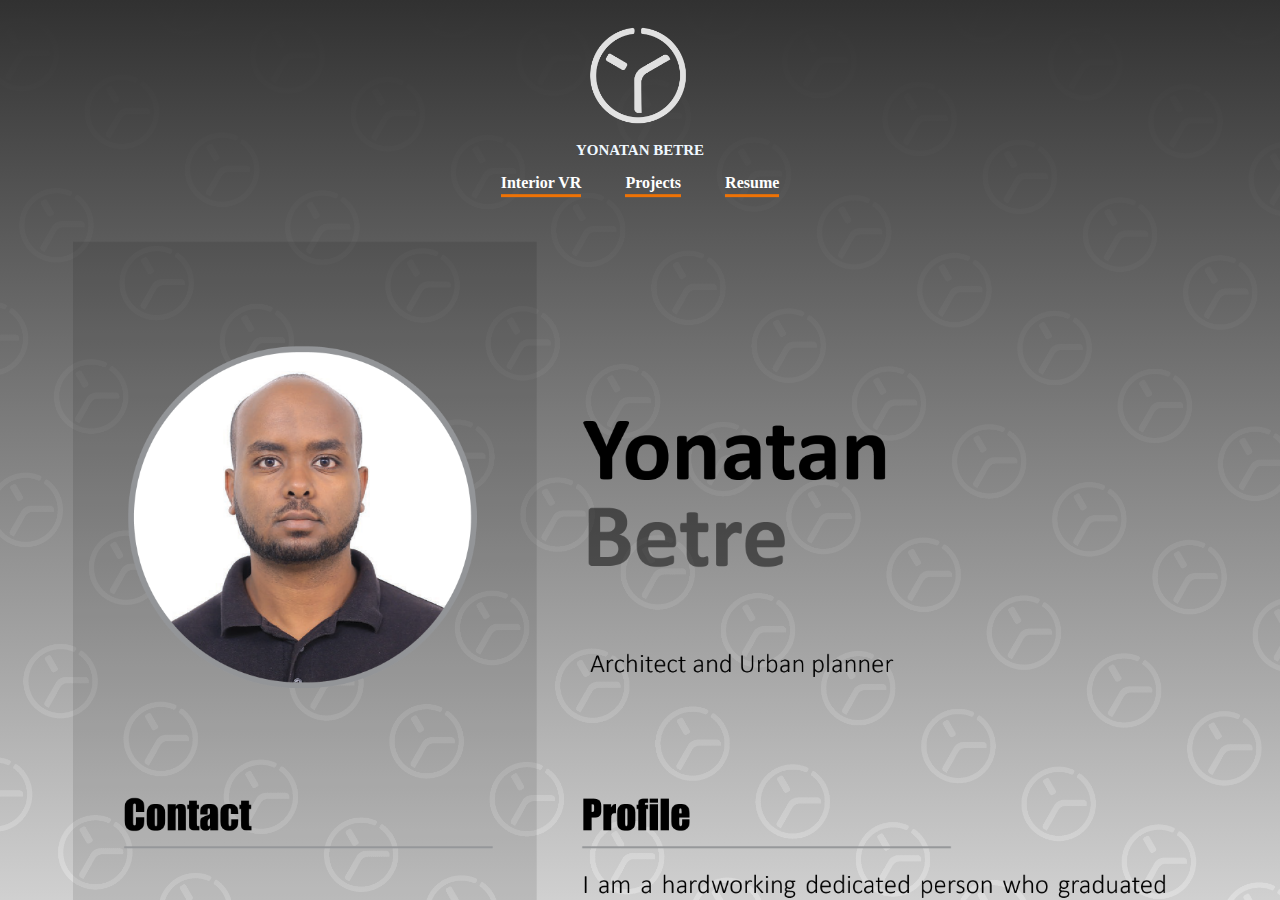
==== About.html @ f59f8f34 "VERSION1" ====
<!DOCTYPE html>
<html>
    <head>
        <meta charset="UTF-8">
        <meta name="viewport" content="width=device-width, initial-scale=1.0">
        <title>YONATAN</title>
        <link rel="shortcut icon" type="x-icon" href="images/MY LOGO.png">
        <link rel="stylesheet" href="style.css">
    </head>
    <body>
     <div class="mainbkg2">
        <div class="content2">
            <a href="index.html"><img id="im2" src="images/MY LOGO.png"></a>
            <p>YONATAN BETRE</p>
            <div class="opit">
                <ul>
                    <li><a href="interiorvr.html">Interior VR</a></li>
                    <li><a href="Projects.html">Projects</a></li>
                    <li><a href="About.html">Resume</a></li>
                </ul>
            </div>
        </div>
        <div class="content2">
            <img id="cv" src="images/CV-02-01.png">
            <div class="rights">
                <p id="rt">Copyrights 2024 | ALL RIGHTS RESERVED</p>
            </div>
        </div>
    </div>
    </body>
</html>
---- style.css ----
*{
    margin: 0;
    padding: 0;
}
.mainbkg{
    width: 100%;
    height: 100vh;
    background-image: linear-gradient(rgb(25, 25, 25),rgba(51, 51, 51, 0.927)),url(images/pattern123.jpg);
    background-size: cover;
    background-position: center;
    background-attachment: fixed;
    overflow: auto;
}
.mainbkg2{
    width: 100%;
    height: 100vh;
    background-image: linear-gradient(rgb(49, 49, 49),rgba(219, 219, 219, 0.927)),url(images/pattern123.jpg);
    background-size: cover;
    background-position: center;
    background-attachment: fixed;
    overflow: auto;
}
.content{
    display: block;
    max-width: 100%;
    top: 5%;
    transform: translateY(30%);
    text-align: center;
    padding: 10px;
    color: rgb(65, 65, 65);
}
.contentp{
    display: block;
    max-width: 100%;
    top: 5%;
    transform: translateY(20%);
    text-align: center;
    padding: 10px;
    color: rgb(65, 65, 65);
}
.content2{
    display: block;
    max-width: 100%;
    top: 5%;
    transform: translateY(1%);
    text-align: center;
    padding: 10px;
    color: rgb(65, 65, 65);
}
.content3{
    display: block;
    max-width: 100%;
    top: 2%;
    transform: translateY();
    text-align: center;
    padding: 10px;
    color: rgb(65, 65, 65);
}
.stk{
    display: block;
    max-width: 100%;
    top: 5%;
    transform: translateY(1%);
    text-align: center;
    font-family: calibri;
    font-weight: bolder;
    padding: 10px;
    color: rgb(196, 196, 196);
    position: sticky;
    top: 0;
}
.opit{
    max-width: 100%;
    margin: auto;
    padding: 15px;
    display: block;
    align-items: center;
    justify-content: space-between;
}
.opit ul li{
    text-decoration: none;
    color: #5d8aa8;
    position: relative;
}
.opit ul li ::after{
    content: '';
    height: 3px;
    width: 100%;
    background: #ee7205;
    position: absolute;
    left: 0;
    bottom: -5px;
}
.opit ul li{
    list-style: none;
    text-align: center;
    display: inline-block;
    margin: 0 20px;
}
.opit ul li a{
    text-decoration: none;
    text-transform: none;
    color: #fff;
    font-family: calibri;
    font-weight: bolder;
}
#im2{
    max-width: 150px;
    padding: 10px;
    cursor: pointer;
}
#im3{
    max-width: 50px;
    cursor: pointer;
}
#im4{
    max-width: 50px;
    cursor: pointer;
}
#cv{
    width: 90%;
}
#AP{
    width: 90%;
    padding: 10px;
    border-radius: 20px;
}
.content h1{
    font-family: calibri;
    color:#ee7205;
    font-size: 30px;
    font-weight: bold;
    margin-top: 20px auto;
    padding: 10px;
}
.content p{
    font-family: calibri;
    font-weight: bolder;
    color: aliceblue;
    font-size: 15px;
}
.contentp h1{
    font-family: calibri;
    color: #ee7205;
    font-size: 30px;
    font-weight: bold;
    margin-top: 20px auto;
    padding: 10px;
}
.contentp p{
    font-family: calibri;
    font-weight: bolder;
    color: aliceblue;
    font-size: 15px;
}
.content2 h1{
    font-family: calibri;
    color: aliceblue;
    font-size: 30px;
    font-weight: bold;
    margin-top: 20px auto;
    padding: 10px;
}
.content2 p{
    font-family: calibri;
    font-weight: bolder;
    color: aliceblue;
    font-size: 15px;
}
.content3 h1{
    font-family: calibri;
    color: aliceblue;
    font-size: 30px;
    font-weight: bold;
    margin-top: 20px auto;
    padding: 10px;
}
.content3 p{
    font-family: calibri;
    font-weight: bolder;
    color: aliceblue;
    font-size: 15px;
}
.TYB{
    padding-top: 50px;
}
#rt
{
    font-family: calibri;
    color: #ee7205;
    font-size: 12px;
    padding: 3px;
}
button{
    width: 200px;
    padding: 15px 0;
    text-align: center;
    margin: 20px 10px;
    border-radius: 25px;
    font-weight: bold;
    border: 2px solid #5d8aa8;
    background: transparent;
    color: #fff;
    cursor: pointer;
    position: relative;
    overflow: hidden;
}
span{
    background: #5d8aa8;
    height: 100%;
    width: 0;
    border-radius: 25px;
    position: absolute;
    left: 0;
    bottom: 0;
    z-index: -1;
    transition: 0.3s;
}
button:hover span{
    width: 100%;
}
button:hover{
    border: none;
}
.wrapper{
    justify-content: space-between;
    margin-inline: auto;
    padding: 10px;
    transform: translateY(20%);
    font-family: calibri;
    font-size: 15px;
    color: #fff;
    width: min(81%, 7070.5rem);
    height: 500px;
    overflow: hidden;
    overflow-y: scroll;
}
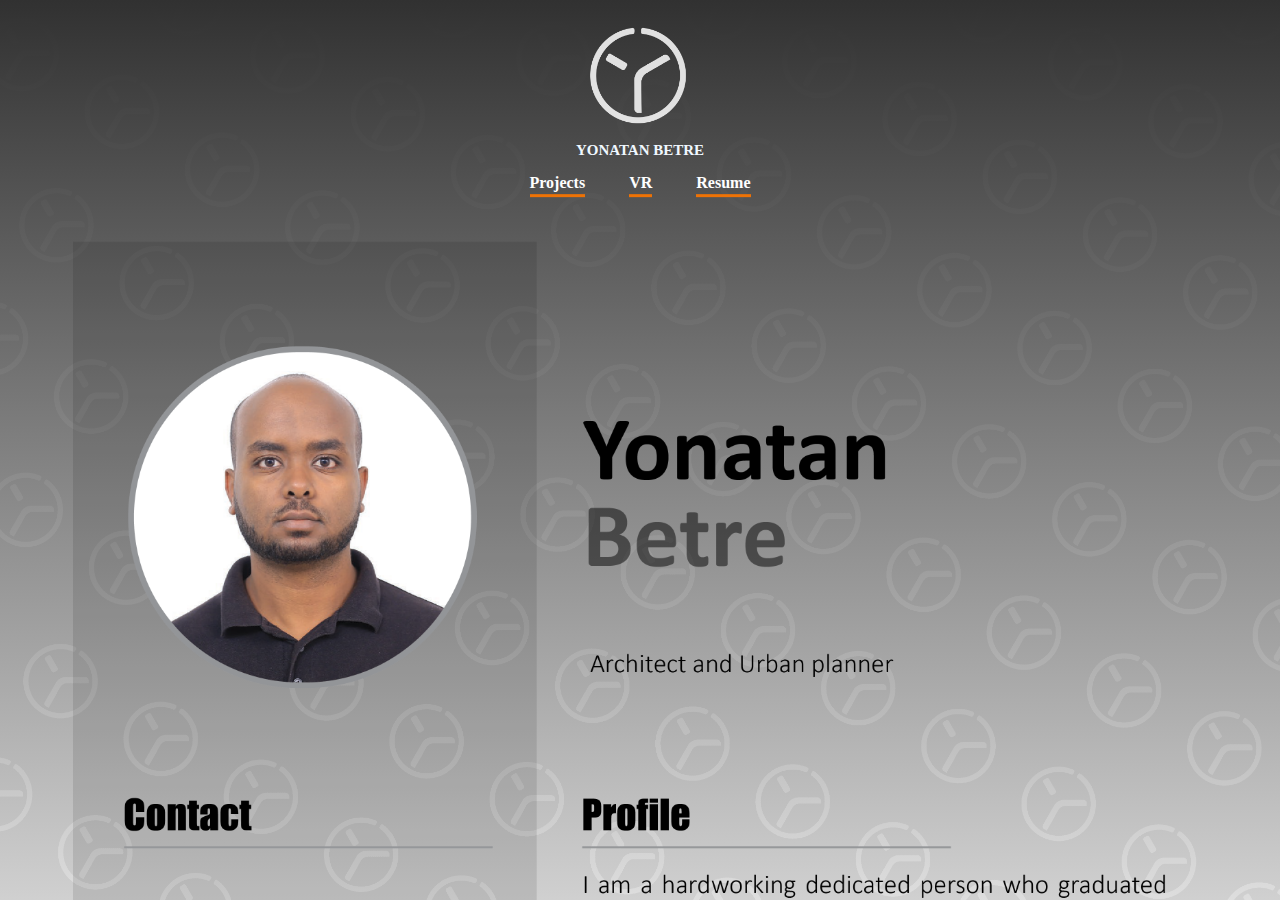
==== commit 378a78fe: "Version2" ====
--- a/About.html
+++ b/About.html
@@ -14,8 +14,8 @@
             <p>YONATAN BETRE</p>
             <div class="opit">
                 <ul>
-                    <li><a href="interiorvr.html">Interior VR</a></li>
                     <li><a href="Projects.html">Projects</a></li>
+                    <li><a href="interiorvr.html">VR</a></li>
                     <li><a href="About.html">Resume</a></li>
                 </ul>
             </div>
